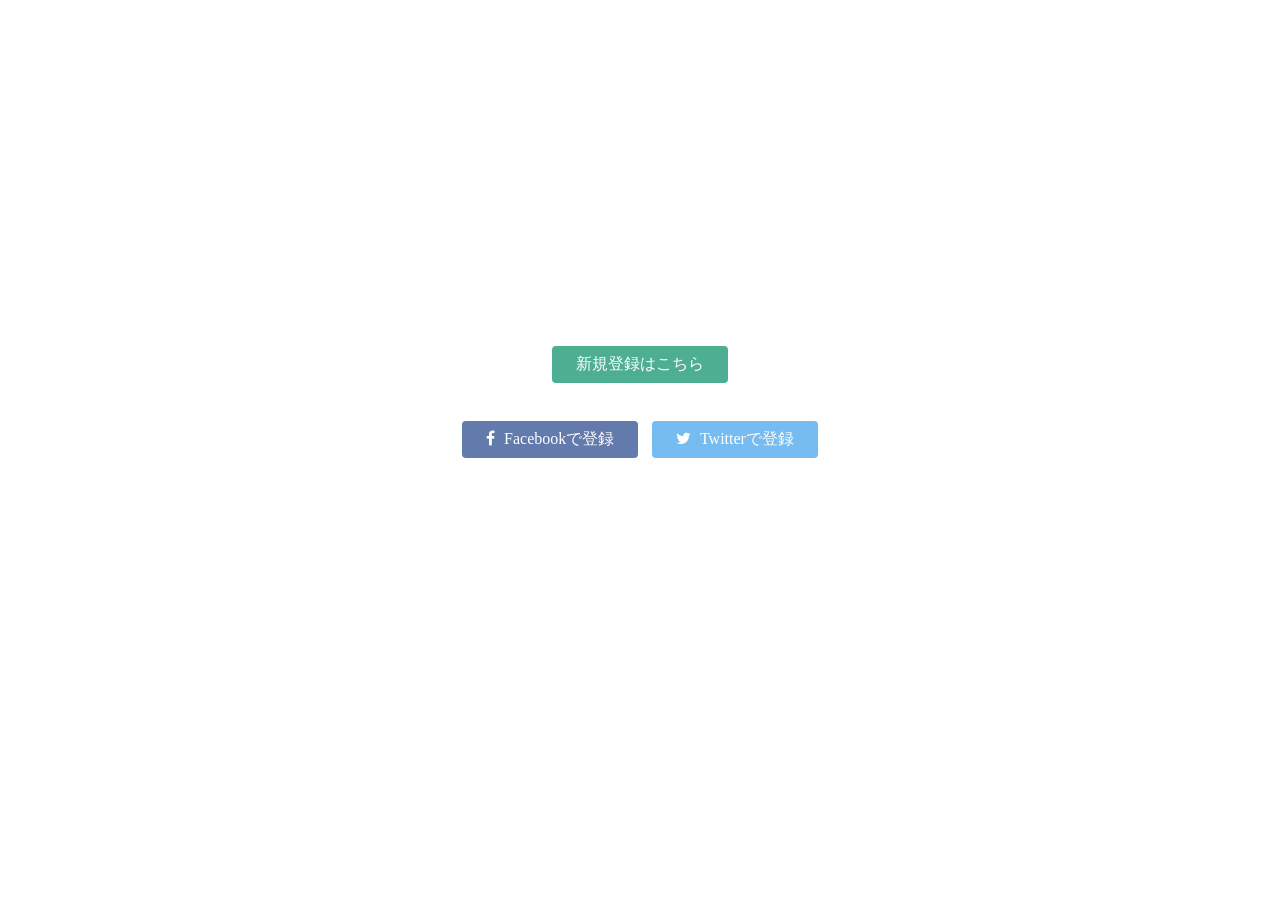
==== html_css_ii/index.html @ 199cf3c8 "7. Using Icons - 2. The Top Section" ====
<!DOCTYPE html>
<html>
  <head>
    <meta charset="utf-8">
    <title>Progate</title>
    <link rel="stylesheet" href="reset.css">
    <link rel="stylesheet" href="stylesheet.css">
    <link rel="stylesheet" href="https://maxcdn.bootstrapcdn.com/font-awesome/4.3.0/css/font-awesome.min.css">
  </head>
  <body>
    <header></header>
    <div class="top-wrapper">
      <div class="container">
        <h1>LEARN TO CODE.</h1>
        <h1>LEARN TO BE CREATIVE.</h1>
        <p>Progateはオンラインプログラミング学習サービスです。</p>
        <p>初心者にもやさしいスライドとレッスンで、Webサービスを作りながらプログラミングを学んでいきましょう。</p>
        <div class="btn-wrapper">
          <a href="#" class="btn signup">新規登録はこちら</a>
          <p>or sign up with</p>
          <a href="#" class="btn facebook">
            <span class="fa fa-facebook"></span>
            Facebookで登録
          </a>
          <a href="#" class="btn twitter">
            <span class="fa fa-twitter"></span>
            Twitterで登録
          </a>
        </div>
      </div>
    </div>
    <div class="lesson-wrapper"></div>
    <div class="message-wrapper"></div>
    <footer></footer>
  </body>
</html>
---- html_css_ii/stylesheet.css ----
body {
  margin: 0;
  font-family: "Hiragino Kaku Gothic ProN";
}

a {
  text-decoration: none;
}

.top-wrapper {
  padding-top: 180px;
  padding-bottom: 100px;
  background-image: url(https://prog-8.com/images/html/advanced/top.png);
  background-size: cover;
  color: white;
  text-align: center;
}

.container {
    width: 1170px;
    padding: 0 15px;
    margin: 0 auto;
}

.top-wrapper h1 {
  opacity: 0.7;
  font-size: 45px;
  letter-spacing: 5px;
}

.top-wrapper p {
  opacity: 0.7;
}

.btn {
  padding: 8px 24px;
  color: white;
  display: inline-block;
  opacity: 0.8;
  border-radius: 4px;
}

.btn:hover {
  opacity: 1.0;
}

.signup {
  background-color: #239b76;
}

.facebook {
  background-color: #3b5998;
  margin-right: 10px;
}

.twitter {
  background-color: #55acee;
}

.btn-wrapper {
  margin: 20px 0;
}

.btn-wrapper p {
  margin: 10px 0;
}

.fa {
  margin-right: 5px;
}
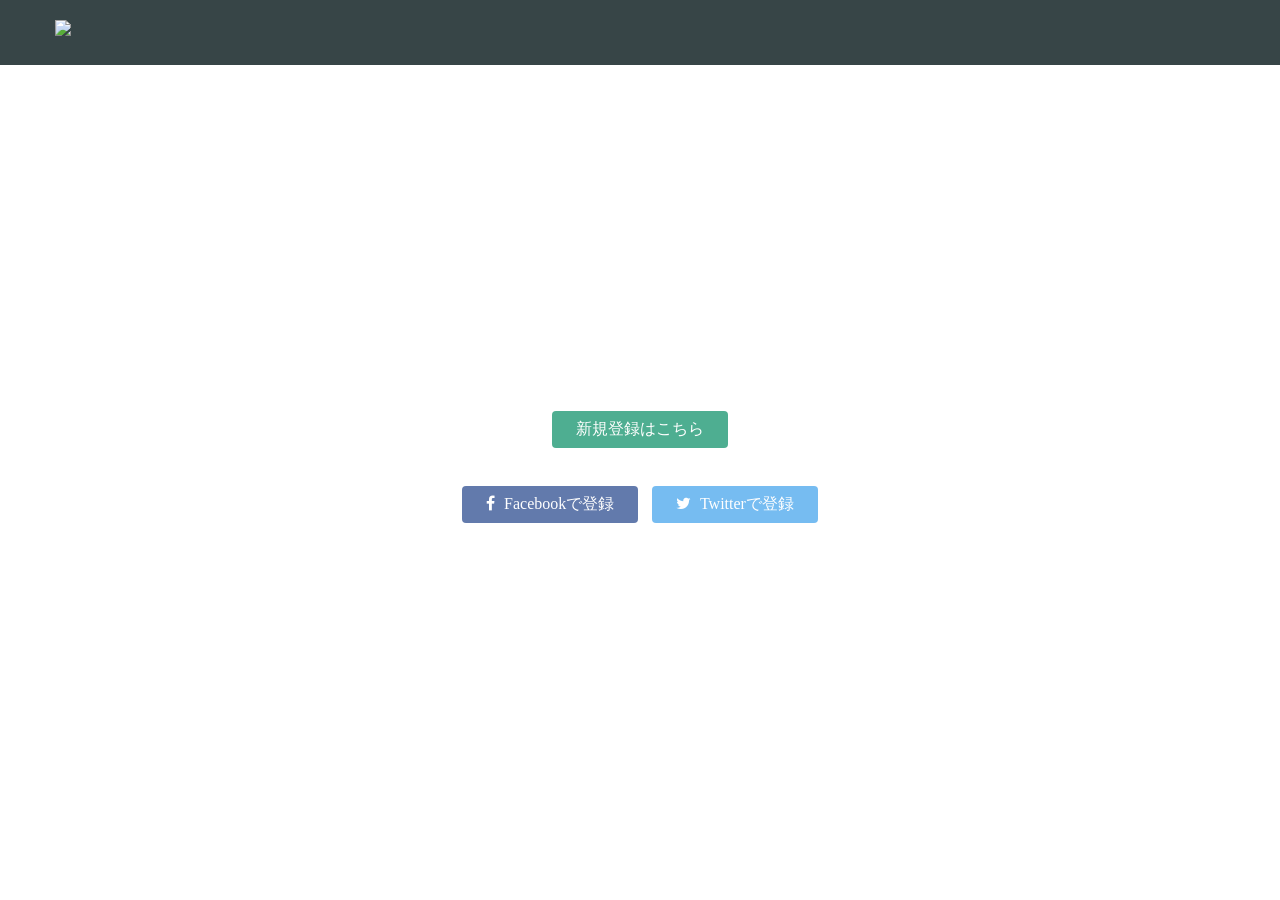
==== commit 97158964: "8. The Layout of the Header - 3. The Header" ====
--- a/html_css_ii/index.html
+++ b/html_css_ii/index.html
@@ -8,7 +8,13 @@
     <link rel="stylesheet" href="https://maxcdn.bootstrapcdn.com/font-awesome/4.3.0/css/font-awesome.min.css">
   </head>
   <body>
-    <header></header>
+    <header>
+      <div class="container">
+        <div class="header-left">
+          <img class="logo" src="https://prog-8.com/images/html/advanced/main_logo.png">
+        </div>
+      </div>
+    </header>
     <div class="top-wrapper">
       <div class="container">
         <h1>LEARN TO CODE.</h1>
--- a/html_css_ii/stylesheet.css
+++ b/html_css_ii/stylesheet.css
@@ -68,3 +68,13 @@
 .fa {
   margin-right: 5px;
 }
+
+header {
+  height: 65px;
+  background-color: rgba(34, 49, 52, 0.9);
+}
+
+.logo {
+  width: 124px;
+  margin-top: 20px;
+}
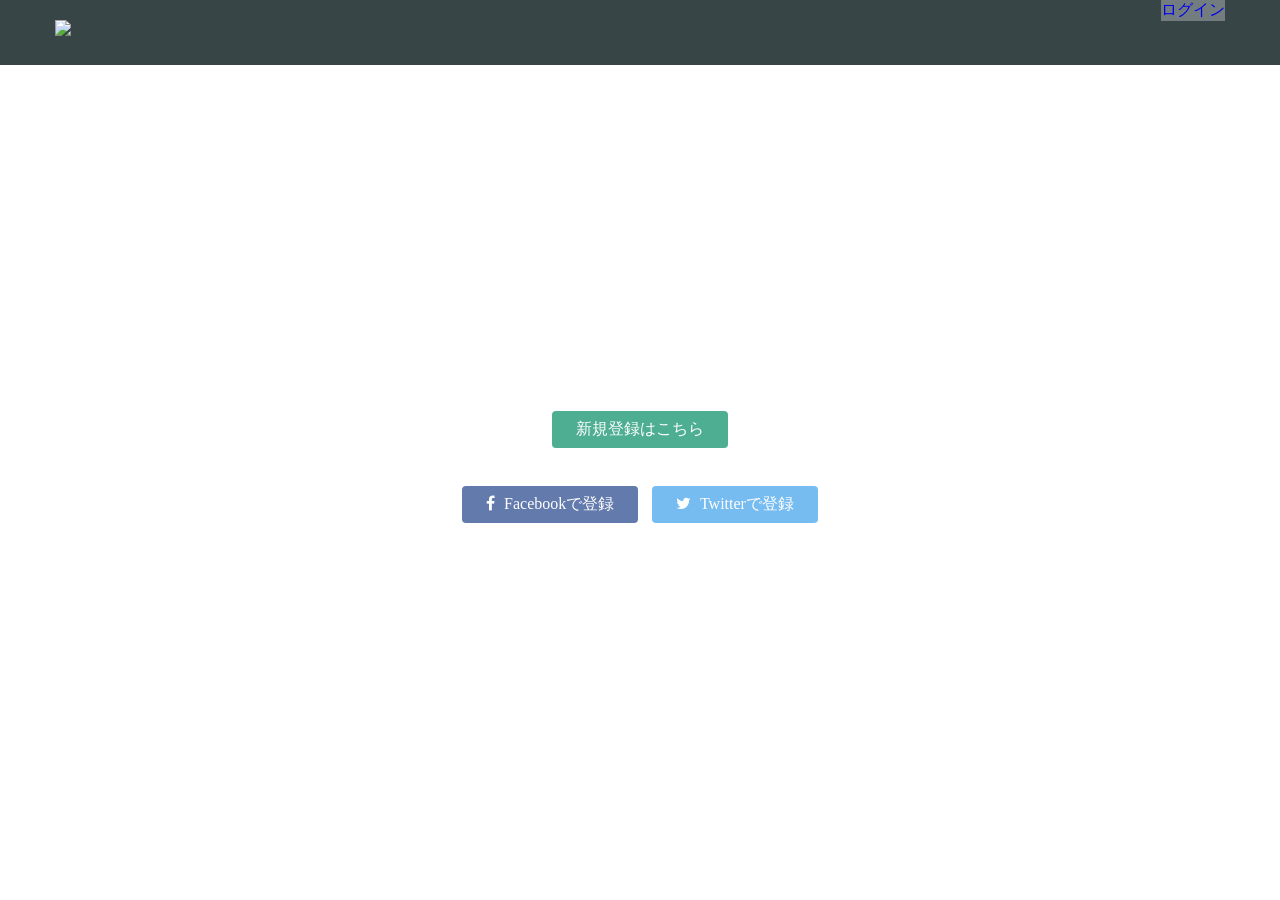
==== commit 195fd1c4: "9. Creating a Login Link - 3. The Header" ====
--- a/html_css_ii/index.html
+++ b/html_css_ii/index.html
@@ -12,6 +12,9 @@
       <div class="container">
         <div class="header-left">
           <img class="logo" src="https://prog-8.com/images/html/advanced/main_logo.png">
+        </div>
+        <div class="header-right">
+          <a class="login" href="#">ログイン</a>
         </div>
       </div>
     </header>
--- a/html_css_ii/stylesheet.css
+++ b/html_css_ii/stylesheet.css
@@ -78,3 +78,16 @@
   width: 124px;
   margin-top: 20px;
 }
+
+.header-left {
+  float: left;
+}
+
+.header-right {
+  float: right;
+  background-color: rgba(255, 255, 255, 0.3);
+}
+
+.header-right:hover {
+  background-color: rgba(255, 255, 255, 0.5);
+}
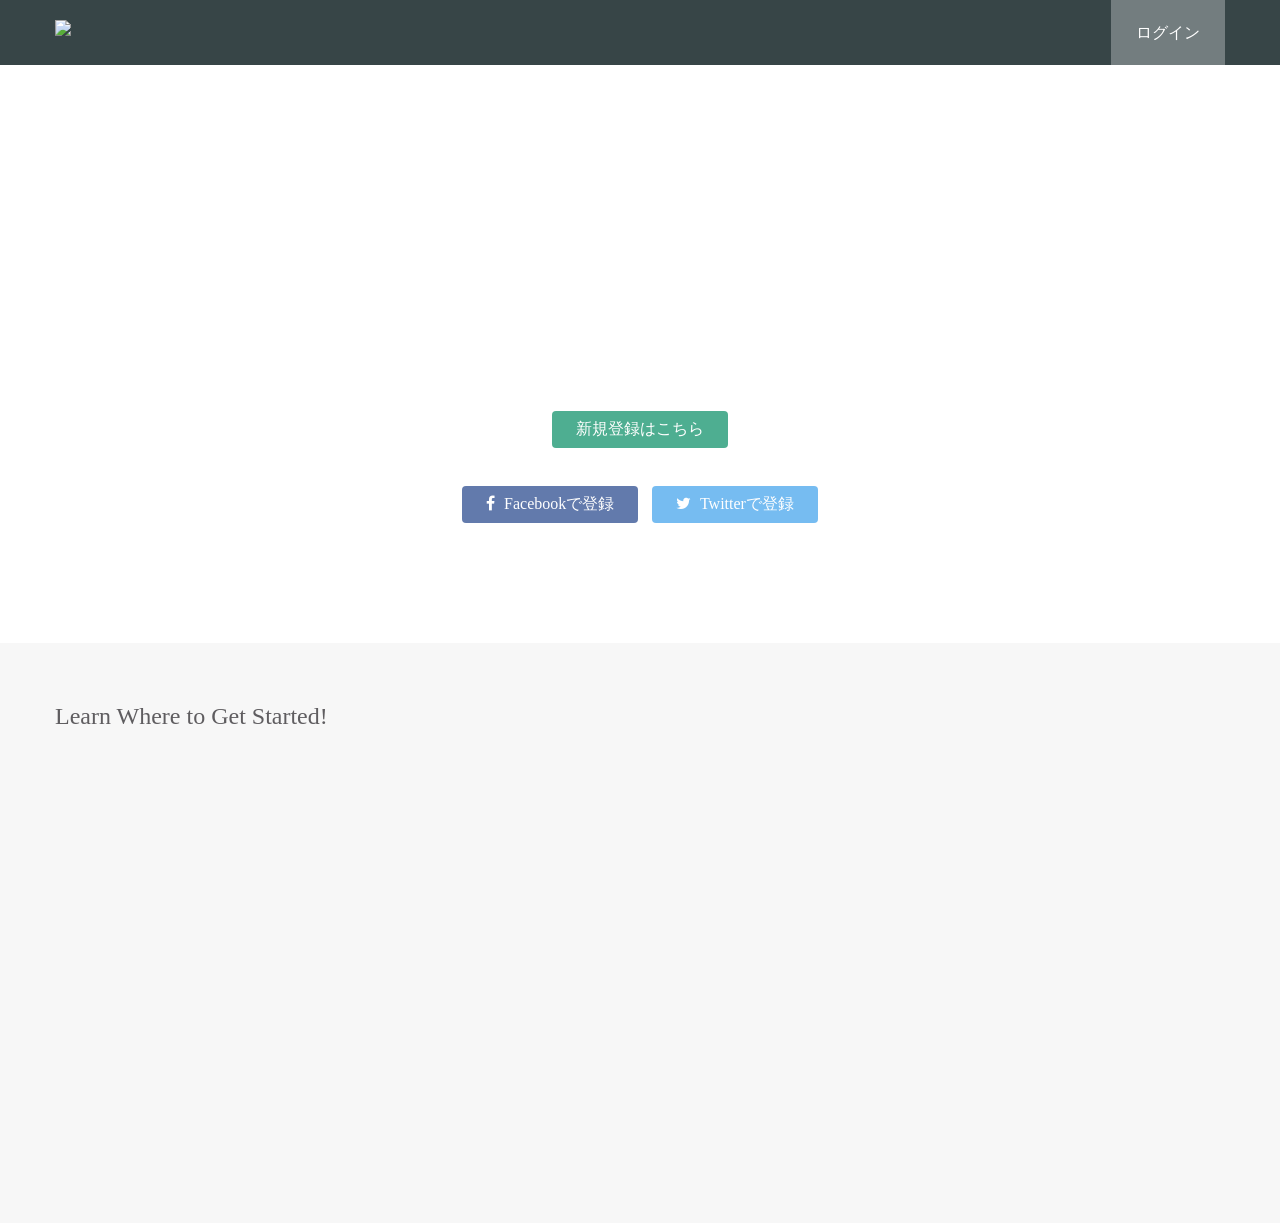
==== commit 2db2388e: "11. The Layout of the Lesson List - 4. The Lesson List" ====
--- a/html_css_ii/index.html
+++ b/html_css_ii/index.html
@@ -38,7 +38,14 @@
         </div>
       </div>
     </div>
-    <div class="lesson-wrapper"></div>
+    <div class="lesson-wrapper">
+      <div class="container">
+        <div class="heading">
+          <h2>Learn Where to Get Started!</h2>
+        </div>
+        <div class="lessons"></div>
+      </div>
+    </div>
     <div class="message-wrapper"></div>
     <footer></footer>
   </body>
--- a/html_css_ii/stylesheet.css
+++ b/html_css_ii/stylesheet.css
@@ -86,8 +86,31 @@
 .header-right {
   float: right;
   background-color: rgba(255, 255, 255, 0.3);
+  transition: all 0.5s;
 }
 
 .header-right:hover {
   background-color: rgba(255, 255, 255, 0.5);
 }
+
+.header-right a {
+  line-height: 65px;
+  padding: 0 25px;
+  color: white;
+  display: block;
+}
+
+.lesson-wrapper {
+  height: 500px;
+  padding-bottom: 80px;
+  background-color: #f7f7f7;
+}
+
+.heading {
+  padding: 60px 0 30px 0;
+  color: #5f5d60;
+}
+
+.heading h2 {
+  font-weight: normal;
+}
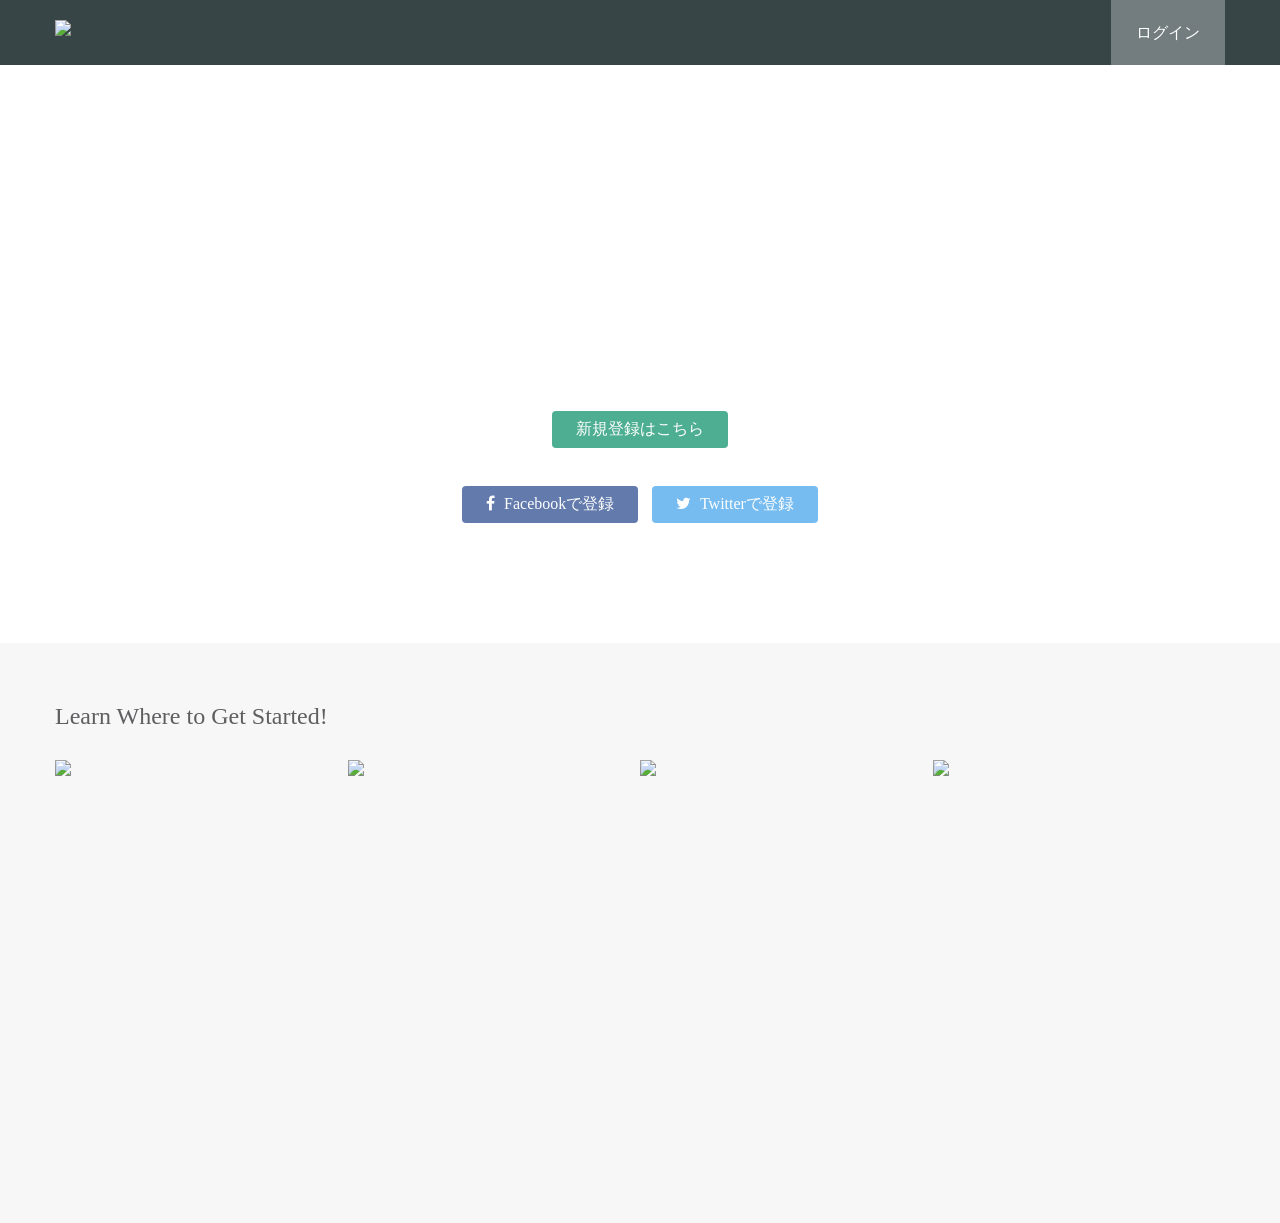
==== commit 47d729ec: "12. Aligning the Lessons - 4. The Lesson List" ====
--- a/html_css_ii/index.html
+++ b/html_css_ii/index.html
@@ -43,7 +43,36 @@
         <div class="heading">
           <h2>Learn Where to Get Started!</h2>
         </div>
-        <div class="lessons"></div>
+        <div class="lessons">
+          <div class="lesson">
+            <div class="lesson-icon">
+              <img src="https://prog-8.com/images/html/advanced/html.png">
+              <p></p>
+            </div>
+            <p class="txt-contents"></p>
+          </div>
+          <div class="lesson">
+            <div class="lesson-icon">
+              <img src="https://prog-8.com/images/html/advanced/jQuery.png">
+              <p></p>
+            </div>
+            <p class="txt-contents"></p>
+          </div>
+          <div class="lesson">
+            <div class="lesson-icon">
+              <img src="https://prog-8.com/images/html/advanced/ruby.png">
+              <p></p>
+            </div>
+            <p class="txt-contents"></p>
+          </div>
+          <div class="lesson">
+            <div class="lesson-icon">
+              <img src="https://prog-8.com/images/html/advanced/php.png">
+              <p></p>
+            </div>
+            <p class="txt-contents"></p>
+          </div>
+        </div>
       </div>
     </div>
     <div class="message-wrapper"></div>
--- a/html_css_ii/stylesheet.css
+++ b/html_css_ii/stylesheet.css
@@ -114,3 +114,8 @@
 .heading h2 {
   font-weight: normal;
 }
+
+.lesson {
+  float: left;
+  width: 25%;
+}
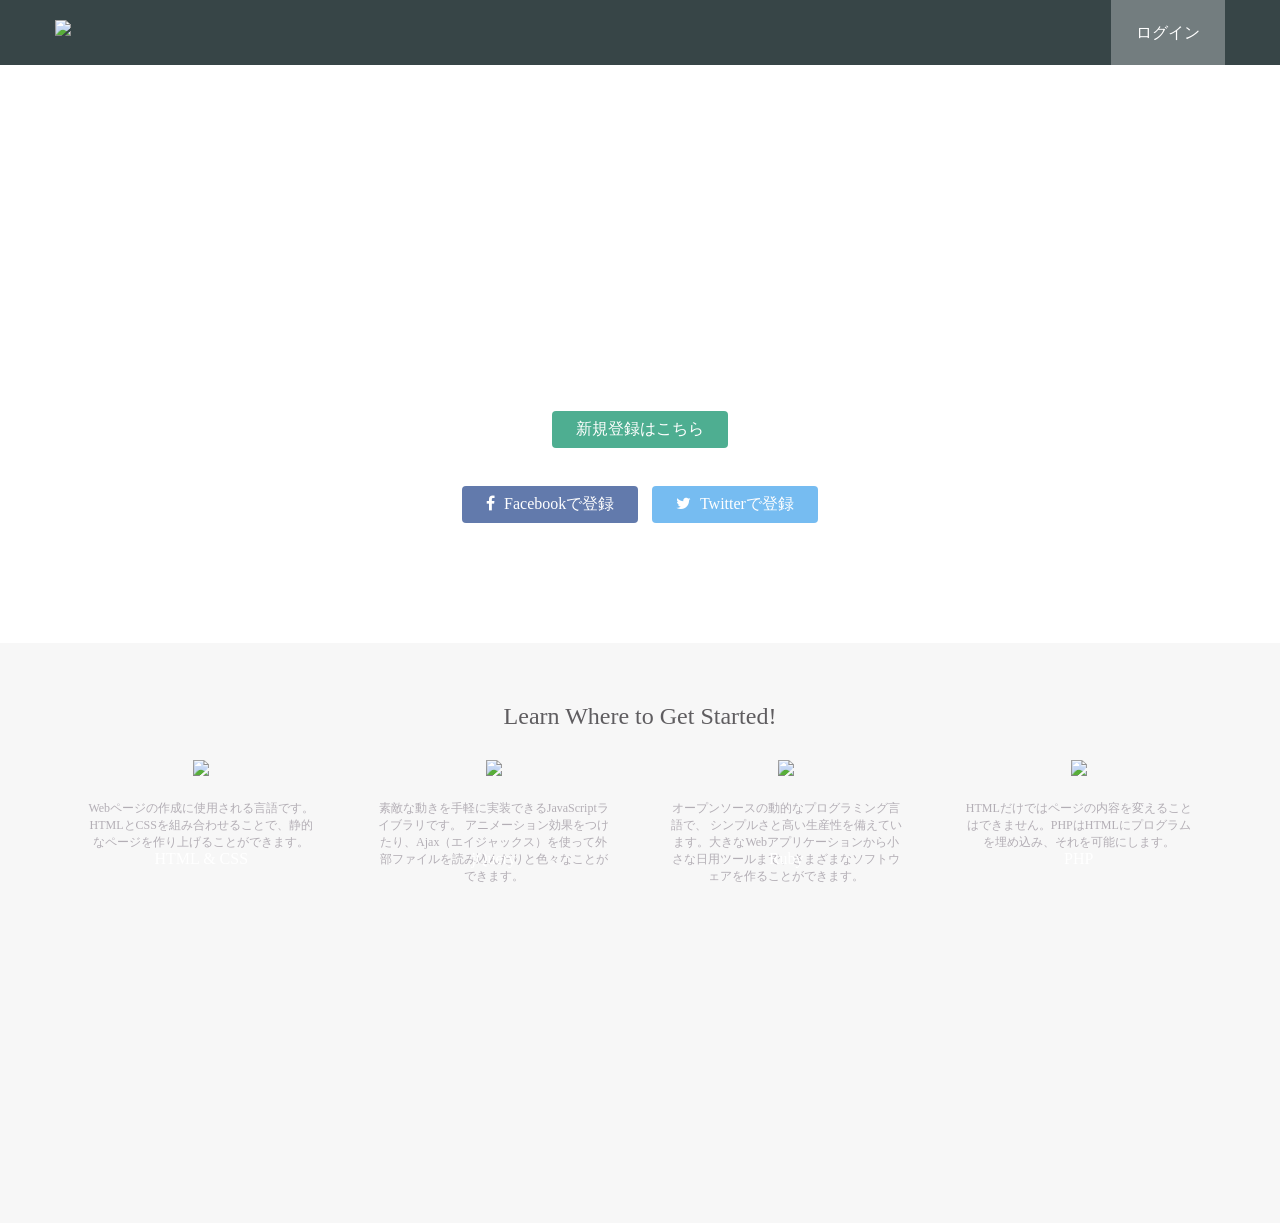
==== commit 7ba3c7b5: "13. Adjusting the Layout - 4. The Lesson List" ====
--- a/html_css_ii/index.html
+++ b/html_css_ii/index.html
@@ -47,30 +47,30 @@
           <div class="lesson">
             <div class="lesson-icon">
               <img src="https://prog-8.com/images/html/advanced/html.png">
-              <p></p>
+              <p>HTML & CSS</p>
             </div>
-            <p class="txt-contents"></p>
+            <p class="txt-contents">Webページの作成に使用される言語です。HTMLとCSSを組み合わせることで、静的なページを作り上げることができます。</p>
           </div>
           <div class="lesson">
             <div class="lesson-icon">
               <img src="https://prog-8.com/images/html/advanced/jQuery.png">
-              <p></p>
+              <p>jQuery</p>
             </div>
-            <p class="txt-contents"></p>
+            <p class="txt-contents">素敵な動きを手軽に実装できるJavaScriptライブラリです。 アニメーション効果をつけたり、Ajax（エイジャックス）を使って外部ファイルを読み込んだりと色々なことができます。</p>
           </div>
           <div class="lesson">
             <div class="lesson-icon">
               <img src="https://prog-8.com/images/html/advanced/ruby.png">
-              <p></p>
+              <p>Ruby</p>
             </div>
-            <p class="txt-contents"></p>
+            <p class="txt-contents">オープンソースの動的なプログラミング言語で、 シンプルさと高い生産性を備えています。大きなWebアプリケーションから小さな日用ツールまで、さまざまなソフトウェアを作ることができます。</p>
           </div>
           <div class="lesson">
             <div class="lesson-icon">
               <img src="https://prog-8.com/images/html/advanced/php.png">
-              <p></p>
+              <p>PHP</p>
             </div>
-            <p class="txt-contents"></p>
+            <p class="txt-contents">HTMLだけではページの内容を変えることはできません。PHPはHTMLにプログラムを埋め込み、それを可能にします。</p>
           </div>
         </div>
       </div>
--- a/html_css_ii/stylesheet.css
+++ b/html_css_ii/stylesheet.css
@@ -104,6 +104,7 @@
   height: 500px;
   padding-bottom: 80px;
   background-color: #f7f7f7;
+  text-align: center;
 }
 
 .heading {
@@ -119,3 +120,22 @@
   float: left;
   width: 25%;
 }
+
+.lesson-icon {
+  position: relative;
+}
+
+.lesson-icon p {
+  position: absolute;
+  top: 90px;
+  width: 100%;
+  color: white;
+}
+
+.txt-contents {
+  width: 80%;
+  display: inline-block;
+  margin-top: 20px;
+  font-size: 12px;
+  color: #b3aeb5;
+}
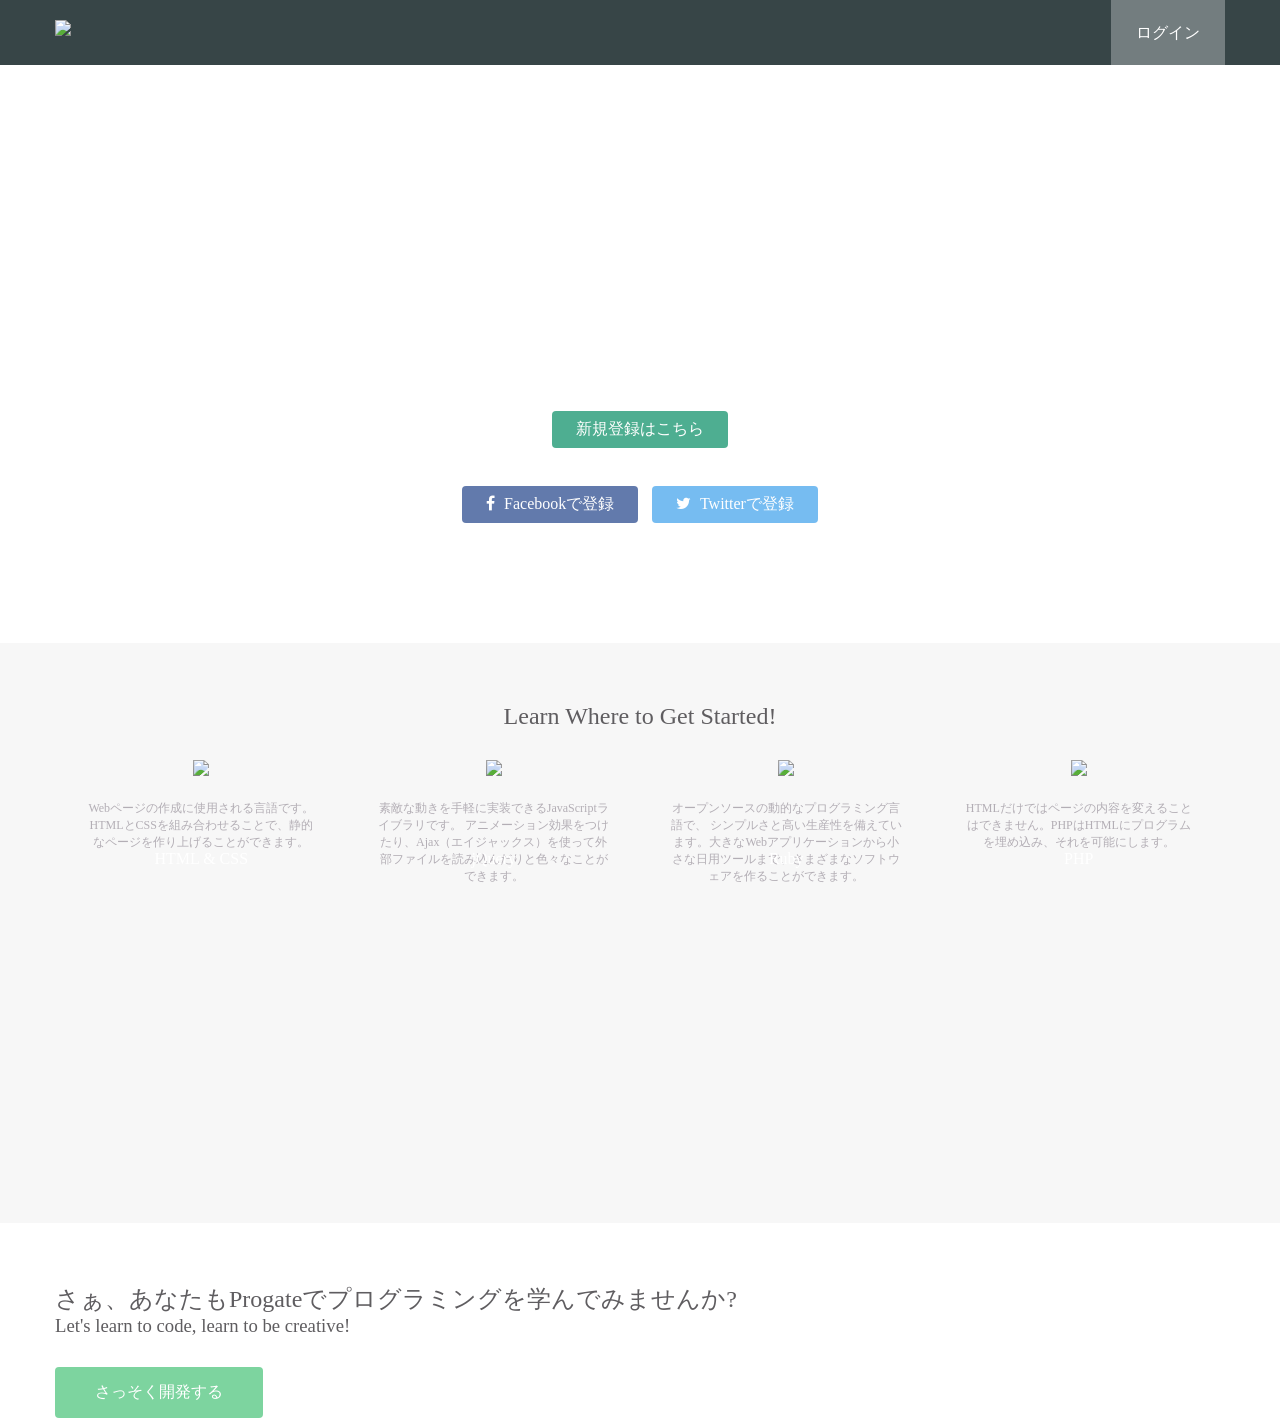
==== commit 6e120d7e: "14. The Layout of the Message Section - 5. The Message Section" ====
--- a/html_css_ii/index.html
+++ b/html_css_ii/index.html
@@ -75,7 +75,15 @@
         </div>
       </div>
     </div>
-    <div class="message-wrapper"></div>
+    <div class="message-wrapper">
+      <div class="container">
+        <div class="heading">
+          <h2>さぁ、あなたもProgateでプログラミングを学んでみませんか?</h2>
+          <h3>Let's learn to code, learn to be creative!</h3>
+        </div>
+        <span class="btn message">さっそく開発する</span>
+      </div>
+    </div>
     <footer></footer>
   </body>
 </html>
--- a/html_css_ii/stylesheet.css
+++ b/html_css_ii/stylesheet.css
@@ -139,3 +139,12 @@
   font-size: 12px;
   color: #b3aeb5;
 }
+
+.message {
+  background-color: #5dca88;
+  padding: 15px 40px;
+}
+
+.heading h3 {
+  font-weight: normal;
+}
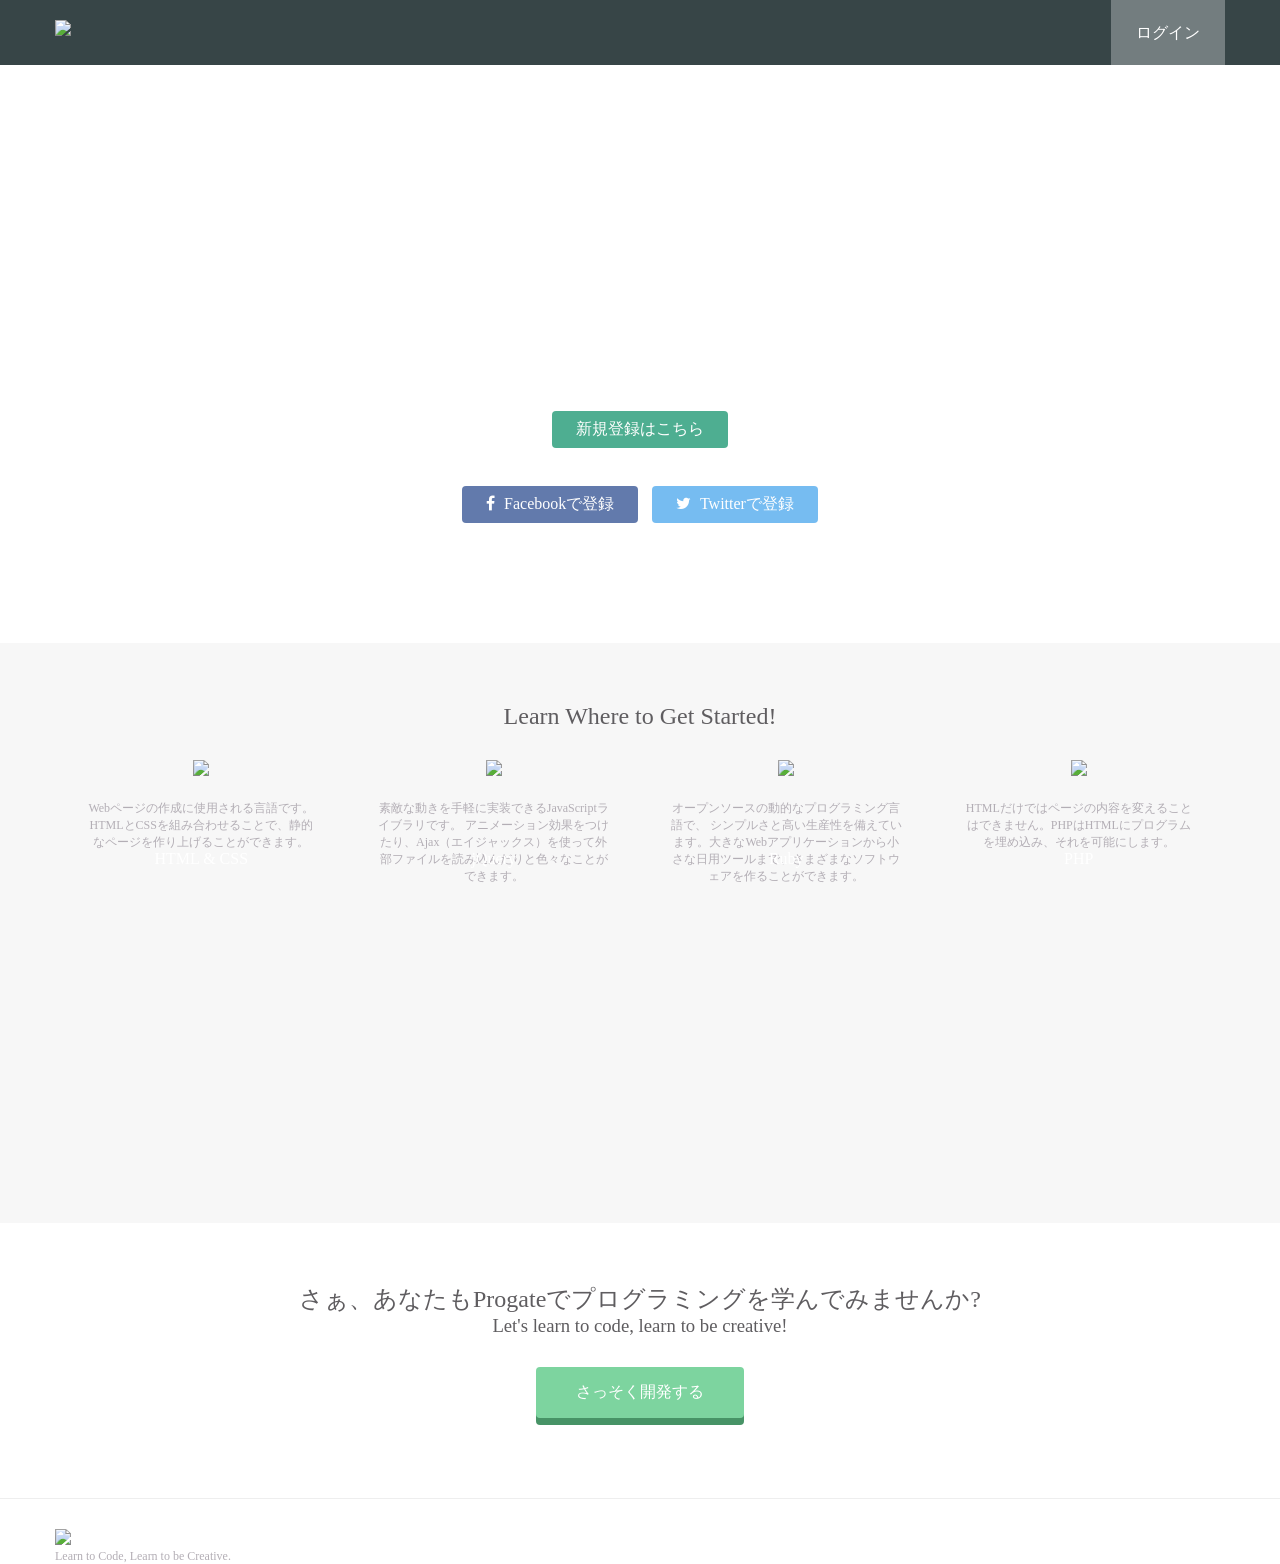
==== commit 332e0591: "17. The Footer - 6. The Footer" ====
--- a/html_css_ii/index.html
+++ b/html_css_ii/index.html
@@ -84,6 +84,11 @@
         <span class="btn message">さっそく開発する</span>
       </div>
     </div>
-    <footer></footer>
+    <footer>
+      <div class="container">
+        <img src="https://prog-8.com/images/html/advanced/footer_logo.png">
+        <p>Learn to Code, Learn to be Creative.</p>
+      </div>
+    </footer>
   </body>
 </html>
--- a/html_css_ii/stylesheet.css
+++ b/html_css_ii/stylesheet.css
@@ -140,11 +140,38 @@
   color: #b3aeb5;
 }
 
+.heading h3 {
+  font-weight: normal;
+}
+
+.message-wrapper {
+  border-bottom: 1px solid #eee;
+  padding-bottom: 80px;
+  text-align: center;
+}
+
 .message {
   background-color: #5dca88;
   padding: 15px 40px;
+  cursor: pointer;
+  box-shadow: 0 7px #1a7940;
 }
 
-.heading h3 {
-  font-weight: normal;
+.message:active {
+  box-shadow: none;
+  position: relative;
+  top: 7px;
 }
+
+footer {
+  padding-top: 30px;
+}
+
+footer img {
+  width: 125px;
+}
+
+footer p {
+  color: #b3aeb5;
+  font-size: 12px;
+}
